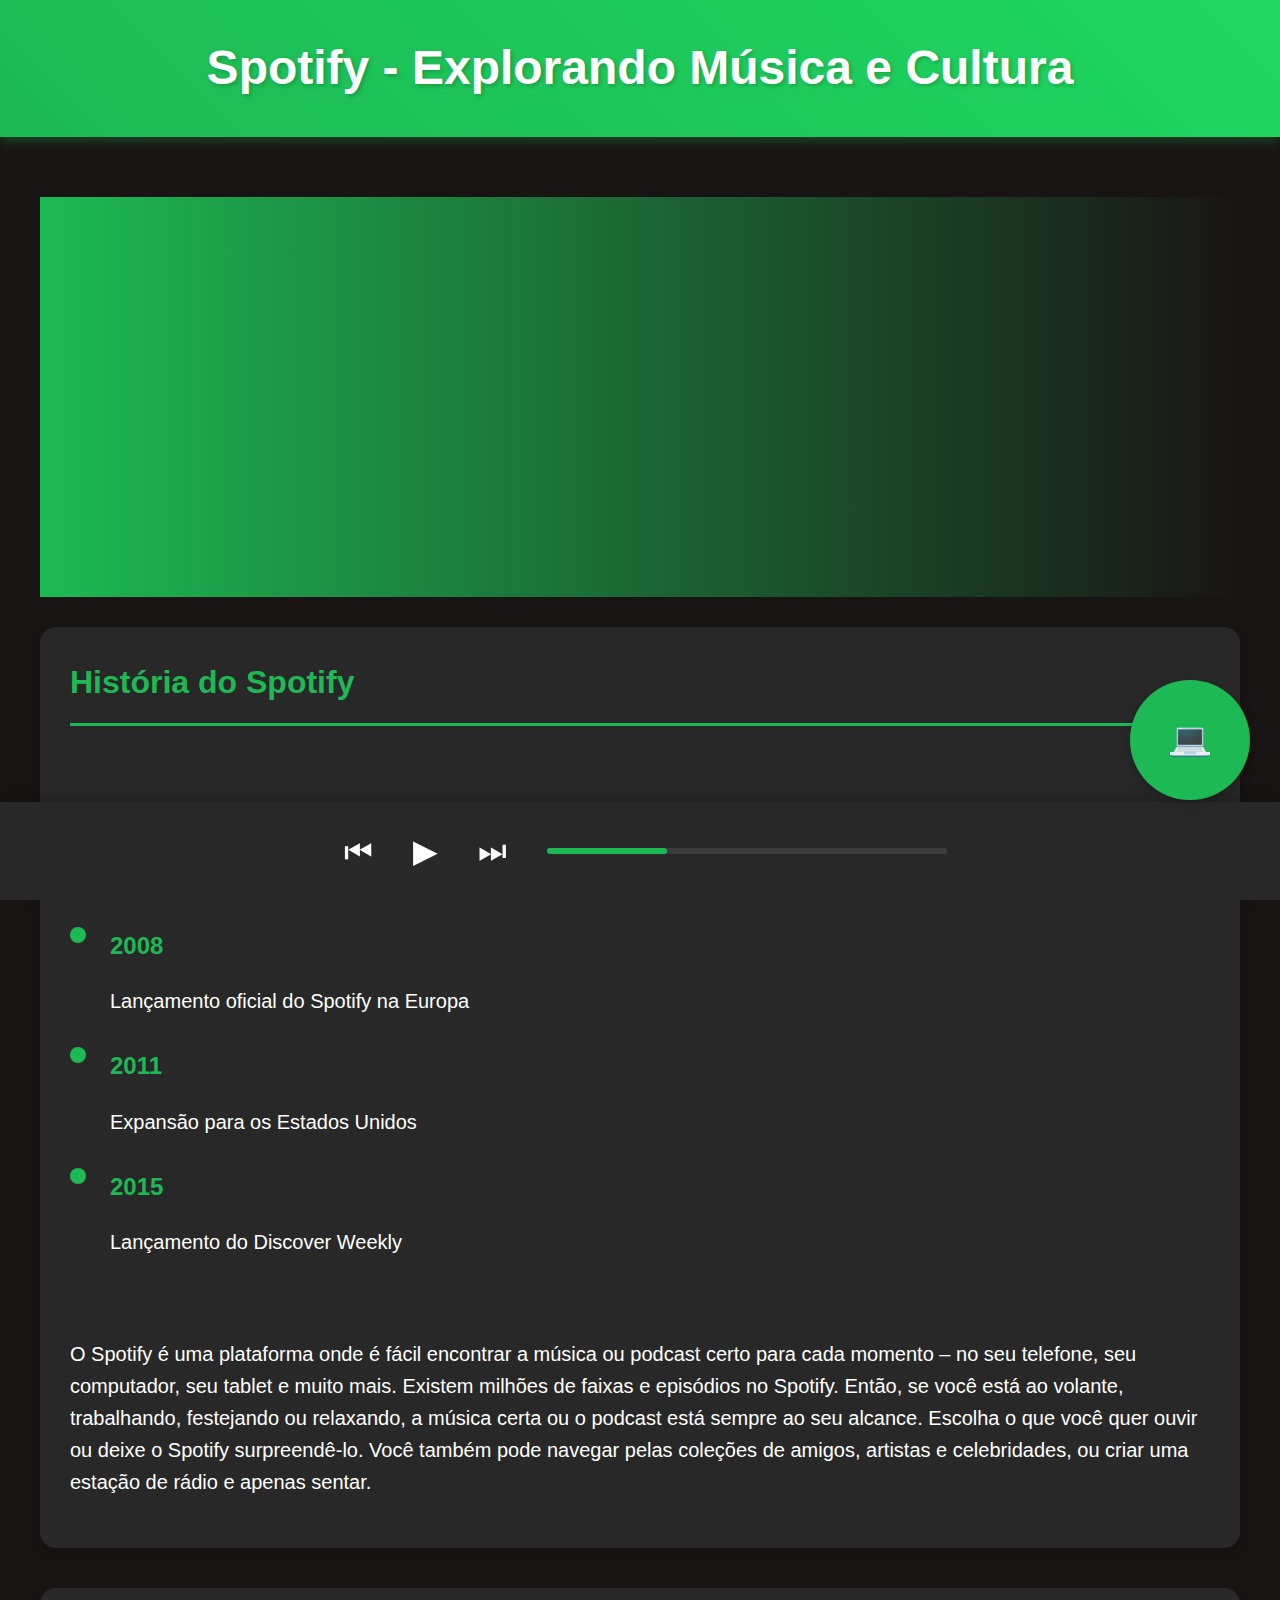
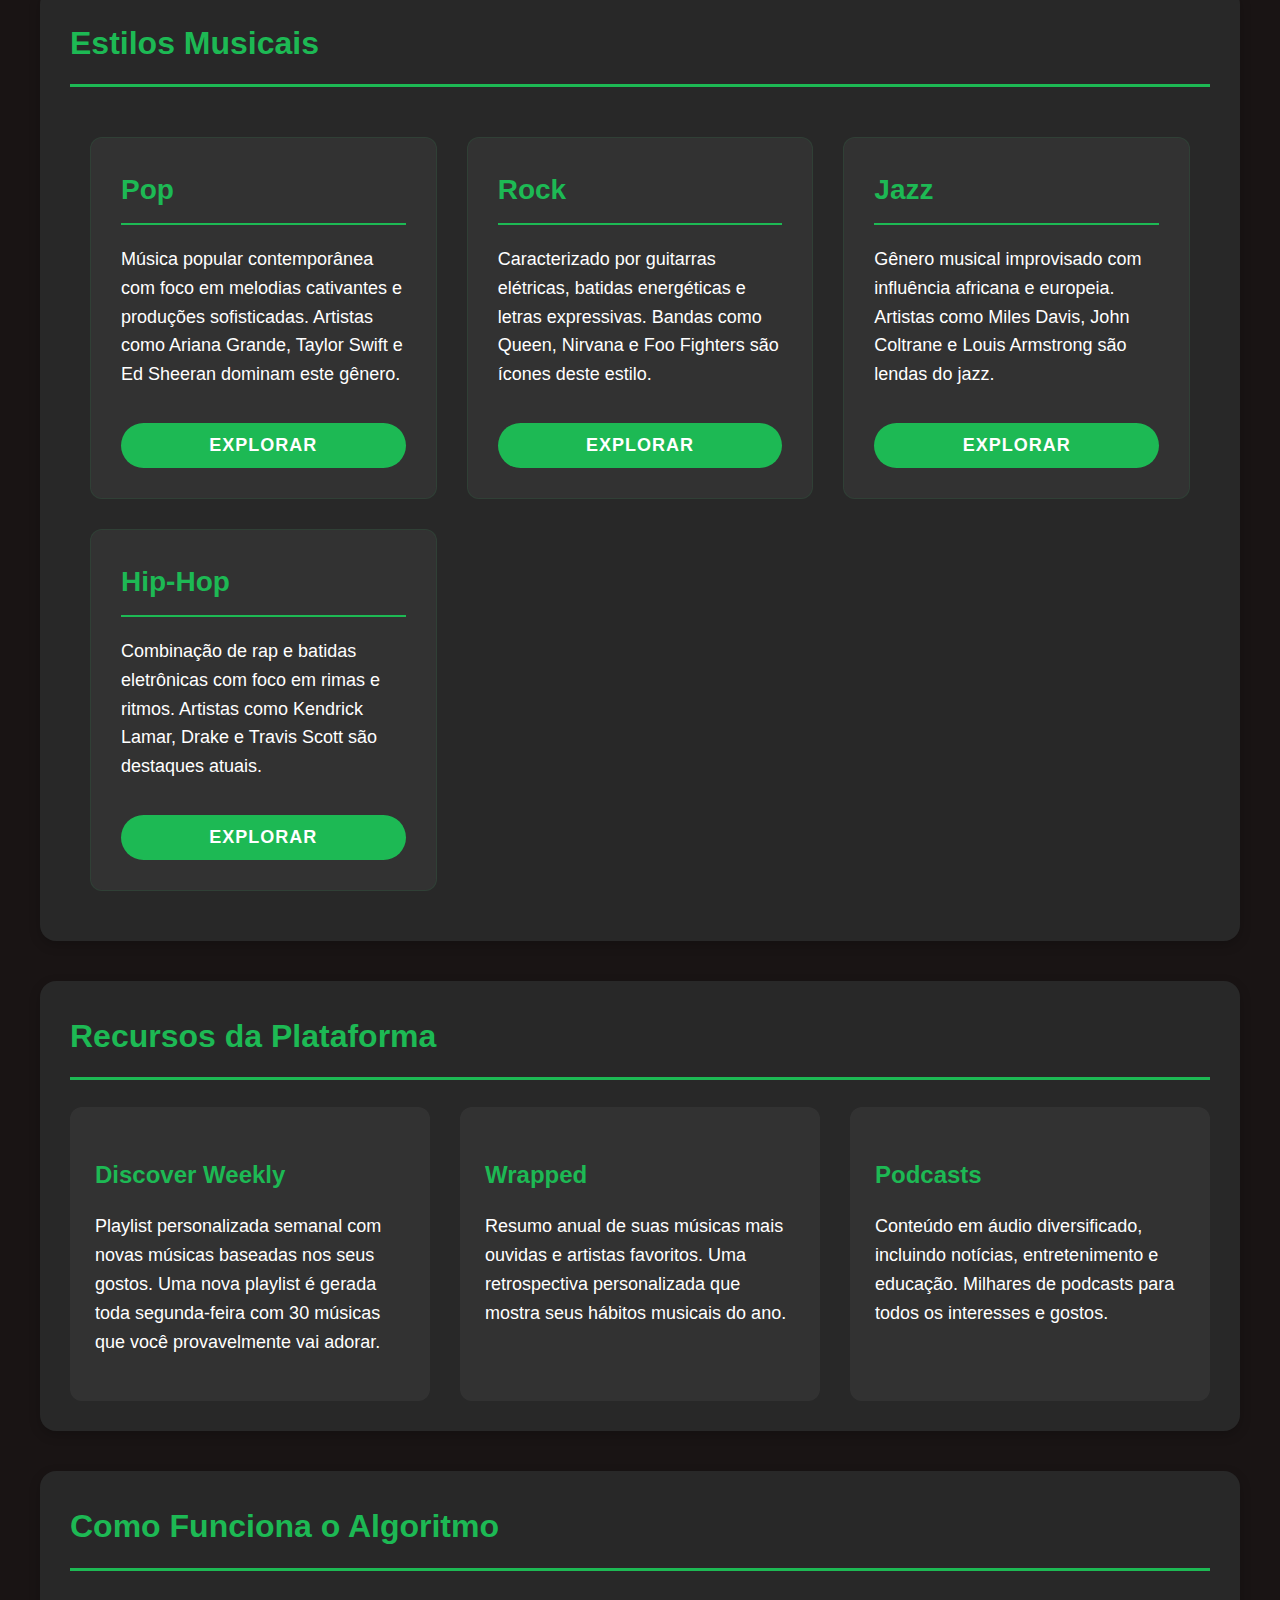
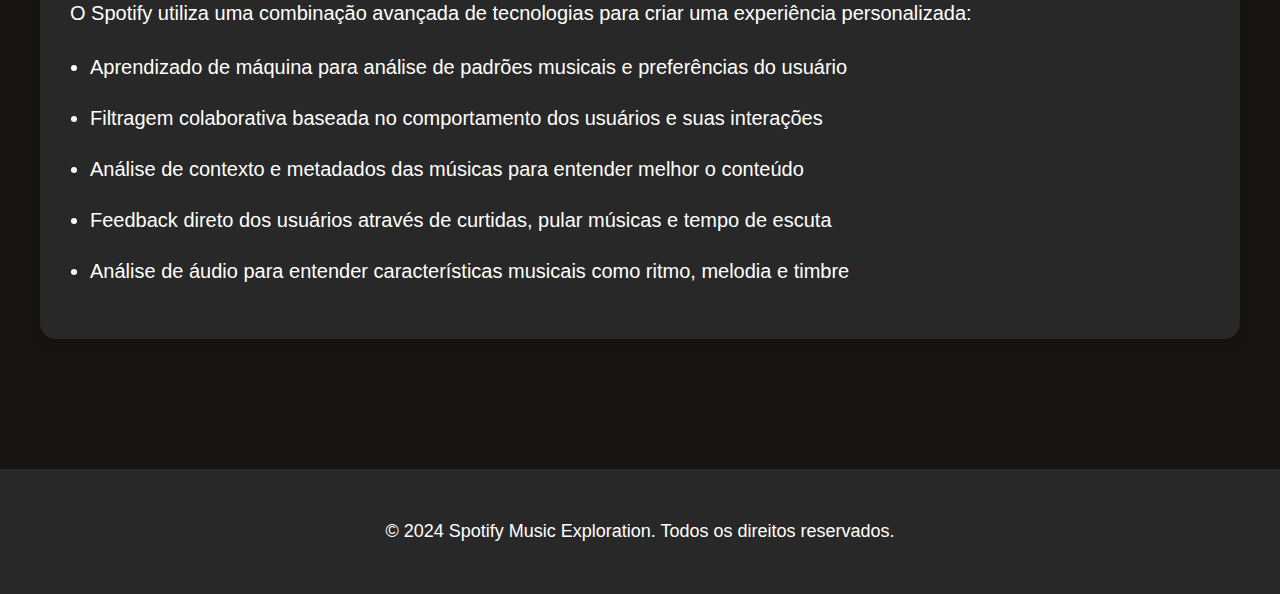
==== index.html @ ec16d07b "I am a music" ====
<!DOCTYPE html>
<html lang="pt">
<head>
    <meta charset="UTF-8">
    <meta name="viewport" content="width=device-width, initial-scale=1.0">
    <title>Spotify</title>
    <style>
        :root {
            --spotify-green: #1DB954;
            --spotify-black: #191414;
            --spotify-white: #FFFFFF;
            --spotify-gray: #282828;
        }

        body {
            font-family: 'Gotham', Arial, sans-serif;
            background-color: var(--spotify-black);
            color: var(--spotify-white);
            margin: 0;
            padding: 0;
            font-size: 18px;
            line-height: 1.6;
        }

        header {
            background: linear-gradient(45deg, var(--spotify-green), #1ed760);
            padding: 30px;
            text-align: center;
            box-shadow: 0 4px 12px rgba(29, 185, 84, 0.3);
        }

        header h1 {
            margin: 0;
            font-size: 48px;
            text-shadow: 2px 2px 4px rgba(0, 0, 0, 0.2);
            font-weight: bold;
        }

        .music-visualizer {
            width: 100%;
            height: 400px;
            background: linear-gradient(90deg, var(--spotify-green), var(--spotify-black));
            margin: 30px 0;
            animation: pulse 1.5s infinite alternate;
            position: relative;
            overflow: hidden;
        }

        .visualizer-bars {
            position: absolute;
            bottom: 0;
            left: 0;
            right: 0;
            height: 100%;
            display: flex;
            justify-content: center;
            align-items: flex-end;
            padding: 20px;
            gap: 6px;
        }

        .bar {
            width: 6px;
            background: var(--spotify-white);
            animation: barAnimation 1s ease-in-out infinite alternate;
        }

        @keyframes barAnimation {
            from { height: 20%; }
            to { height: 100%; }
        }

        @keyframes pulse {
            from { transform: scaleY(1); }
            to { transform: scaleY(1.1); }
        }

        .content {
            max-width: 1200px;
            margin: 0 auto;
            padding: 30px;
        }

        .section {
            background: var(--spotify-gray);
            border-radius: 16px;
            padding: 30px;
            margin-bottom: 40px;
            box-shadow: 0 4px 12px rgba(0, 0, 0, 0.2);
        }

        .section h2 {
            color: var(--spotify-green);
            margin-top: 0;
            border-bottom: 3px solid var(--spotify-green);
            padding-bottom: 15px;
            font-size: 32px;
            font-weight: bold;
        }

        .section p {
            font-size: 20px;
            margin-bottom: 20px;
        }

        .genre-grid {
            display: grid;
            grid-template-columns: repeat(auto-fit, minmax(300px, 1fr));
            gap: 30px;
            margin-top: 30px;
            padding: 20px;
        }

        .genre-card {
            background: rgba(255, 255, 255, 0.05);
            padding: 30px;
            border-radius: 12px;
            transition: all 0.3s ease;
            cursor: pointer;
            display: flex;
            flex-direction: column;
            height: 300px;
            border: 1px solid rgba(29, 185, 84, 0.1);
        }

        .genre-card:hover {
            transform: translateY(-5px);
            background: rgba(29, 185, 84, 0.1);
            border-color: var(--spotify-green);
            box-shadow: 0 8px 24px rgba(29, 185, 84, 0.2);
        }

        .genre-card h3 {
            color: var(--spotify-green);
            margin: 0 0 20px 0;
            font-size: 28px;
            font-weight: bold;
            border-bottom: 2px solid var(--spotify-green);
            padding-bottom: 10px;
        }

        .genre-card p {
            font-size: 18px;
            line-height: 1.6;
            margin: 0 0 20px 0;
            flex-grow: 1;
        }

        .genre-card button {
            background-color: var(--spotify-green);
            color: var(--spotify-white);
            border: none;
            padding: 12px 24px;
            font-size: 18px;
            cursor: pointer;
            border-radius: 25px;
            transition: all 0.3s ease;
            width: 100%;
            text-align: center;
            font-weight: bold;
            text-transform: uppercase;
            letter-spacing: 1px;
        }

        .genre-card button:hover {
            background-color: #1ed760;
            transform: scale(1.05);
        }

        .timeline {
            position: relative;
            padding: 30px 0;
        }

        .timeline-item {
            position: relative;
            padding-left: 40px;
            margin-bottom: 30px;
        }

        .timeline-item::before {
            content: '';
            position: absolute;
            left: 0;
            top: 0;
            width: 16px;
            height: 16px;
            background: var(--spotify-green);
            border-radius: 50%;
        }

        .timeline-item h3 {
            font-size: 24px;
            color: var(--spotify-green);
            margin-bottom: 10px;
        }

        .timeline-item p {
            font-size: 20px;
        }

        .feature-grid {
            display: grid;
            grid-template-columns: repeat(auto-fit, minmax(350px, 1fr));
            gap: 30px;
        }

        .feature-card {
            background: rgba(255, 255, 255, 0.05);
            padding: 25px;
            border-radius: 12px;
            transition: transform 0.3s;
        }

        .feature-card:hover {
            transform: translateY(-5px);
        }

        .feature-card h3 {
            color: var(--spotify-green);
            font-size: 24px;
            margin-bottom: 15px;
        }

        .feature-card p {
            font-size: 18px;
        }

        select, button {
            background-color: var(--spotify-green);
            color: var(--spotify-white);
            border: none;
            padding: 15px 30px;
            font-size: 18px;
            cursor: pointer;
            border-radius: 30px;
            transition: all 0.3s;
        }

        select {
            margin-right: 15px;
        }

        button:hover, select:hover {
            background-color: #1ed760;
            transform: scale(1.05);
        }

        iframe {
            width: 100%;
            height: 600px;
            border: none;
            border-radius: 12px;
            margin-top: 30px;
        }

        footer {
            background-color: var(--spotify-gray);
            color: var(--spotify-white);
            padding: 30px;
            text-align: center;
            margin-top: 60px;
            font-size: 18px;
        }

        .music-player {
            position: fixed;
            bottom: 0;
            left: 0;
            right: 0;
            background: var(--spotify-gray);
            padding: 20px;
            display: flex;
            justify-content: center;
            align-items: center;
            gap: 30px;
            box-shadow: 0 -4px 12px rgba(0, 0, 0, 0.2);
        }

        .player-controls {
            display: flex;
            align-items: center;
            gap: 20px;
        }

        .player-controls button {
            background: none;
            border: none;
            color: var(--spotify-white);
            font-size: 32px;
            cursor: pointer;
            padding: 10px;
        }

        .progress-bar {
            width: 400px;
            height: 6px;
            background: rgba(255, 255, 255, 0.1);
            border-radius: 3px;
            cursor: pointer;
        }

        .progress {
            width: 30%;
            height: 100%;
            background: var(--spotify-green);
            border-radius: 3px;
        }

        ul {
            font-size: 20px;
            line-height: 1.8;
            padding-left: 20px;
        }

        li {
            margin-bottom: 15px;
        }

        .computer-button {
            position: fixed;
            bottom: 100px;
            right: 30px;
            background: var(--spotify-green);
            color: var(--spotify-white);
            border: none;
            padding: 20px;
            font-size: 32px;
            cursor: pointer;
            border-radius: 50%;
            width: 80px;
            height: 80px;
            display: flex;
            align-items: center;
            justify-content: center;
            box-shadow: 0 4px 12px rgba(0, 0, 0, 0.2);
            transition: all 0.3s;
            z-index: 1000;
        }

        .computer-button:hover {
            transform: scale(1.1);
            background: #1ed760;
        }

        .computer-button a {
            color: var(--spotify-white);
            text-decoration: none;
        }
    </style>
</head>
<body>
    <header>
        <h1>Spotify - Explorando Música e Cultura</h1>
    </header>

    <div class="content">
        <div class="music-visualizer">
            <div class="visualizer-bars">
                <div class="bar" style="animation-delay: 0.1s"></div>
                <div class="bar" style="animation-delay: 0.2s"></div>
                <div class="bar" style="animation-delay: 0.3s"></div>
                <div class="bar" style="animation-delay: 0.4s"></div>
                <div class="bar" style="animation-delay: 0.5s"></div>
            </div>
        </div>

        <div class="section">
            <h2>História do Spotify</h2>
            <div class="timeline">
                <div class="timeline-item">
                    <h3>2006</h3>
                    <p>Daniel Ek e Martin Lorentzon fundaram o Spotify em Estocolmo, Suécia</p>
                </div>
                <div class="timeline-item">
                    <h3>2008</h3>
                    <p>Lançamento oficial do Spotify na Europa</p>
                </div>
                <div class="timeline-item">
                    <h3>2011</h3>
                    <p>Expansão para os Estados Unidos</p>
                </div>
                <div class="timeline-item">
                    <h3>2015</h3>
                    <p>Lançamento do Discover Weekly</p>
                </div>
            </div>
            <p> O Spotify é uma plataforma onde é fácil encontrar a música ou podcast certo para cada momento – no seu telefone, seu computador, seu tablet e muito mais. Existem milhões de faixas e episódios no Spotify. Então, se você está ao volante, trabalhando, festejando ou relaxando, a música certa ou o podcast está sempre ao seu alcance. Escolha o que você quer ouvir ou deixe o Spotify surpreendê-lo. Você também pode navegar pelas coleções de amigos, artistas e celebridades, ou criar uma estação de rádio e apenas sentar.</p>
        </div>

        <div class="section">
            <h2>Estilos Musicais</h2>
            <div class="genre-grid">
                <div class="genre-card">
                    <h3>Pop</h3>
                    <p>Música popular contemporânea com foco em melodias cativantes e produções sofisticadas. Artistas como Ariana Grande, Taylor Swift e Ed Sheeran dominam este gênero.</p>
                    <button onclick="showGenreTracks('pop')">Explorar</button>
                </div>
                <div class="genre-card">
                    <h3>Rock</h3>
                    <p>Caracterizado por guitarras elétricas, batidas energéticas e letras expressivas. Bandas como Queen, Nirvana e Foo Fighters são ícones deste estilo.</p>
                    <button onclick="showGenreTracks('rock')">Explorar</button>
                </div>
                <div class="genre-card">
                    <h3>Jazz</h3>
                    <p>Gênero musical improvisado com influência africana e europeia. Artistas como Miles Davis, John Coltrane e Louis Armstrong são lendas do jazz.</p>
                    <button onclick="showGenreTracks('jazz')">Explorar</button>
                </div>
                <div class="genre-card">
                    <h3>Hip-Hop</h3>
                    <p>Combinação de rap e batidas eletrônicas com foco em rimas e ritmos. Artistas como Kendrick Lamar, Drake e Travis Scott são destaques atuais.</p>
                    <button onclick="showGenreTracks('hiphop')">Explorar</button>
                </div>
            </div>
        </div>

        <div class="section">
            <h2>Recursos da Plataforma</h2>
            <div class="feature-grid">
                <div class="feature-card">
                    <h3>Discover Weekly</h3>
                    <p>Playlist personalizada semanal com novas músicas baseadas nos seus gostos. Uma nova playlist é gerada toda segunda-feira com 30 músicas que você provavelmente vai adorar.</p>
                </div>
                <div class="feature-card">
                    <h3>Wrapped</h3>
                    <p>Resumo anual de suas músicas mais ouvidas e artistas favoritos. Uma retrospectiva personalizada que mostra seus hábitos musicais do ano.</p>
                </div>
                <div class="feature-card">
                    <h3>Podcasts</h3>
                    <p>Conteúdo em áudio diversificado, incluindo notícias, entretenimento e educação. Milhares de podcasts para todos os interesses e gostos.</p>
                </div>
            </div>
        </div>

        <div class="section">
            <h2>Como Funciona o Algoritmo</h2>
            <p>O Spotify utiliza uma combinação avançada de tecnologias para criar uma experiência personalizada:</p>
            <ul>
                <li>Aprendizado de máquina para análise de padrões musicais e preferências do usuário</li>
                <li>Filtragem colaborativa baseada no comportamento dos usuários e suas interações</li>
                <li>Análise de contexto e metadados das músicas para entender melhor o conteúdo</li>
                <li>Feedback direto dos usuários através de curtidas, pular músicas e tempo de escuta</li>
                <li>Análise de áudio para entender características musicais como ritmo, melodia e timbre</li>
            </ul>
        </div>
    </div>

    <a href="spotify.html" class="computer-button">
        💻
    </a>

    <div class="music-player">
        <div class="player-controls">
            <button>⏮</button>
            <button>▶</button>
            <button>⏭</button>
        </div>
        <div class="progress-bar">
            <div class="progress"></div>
        </div>
    </div>

    <footer>
        <p>&copy; 2024 Spotify Music Exploration. Todos os direitos reservados.</p>
    </footer>

    <script>
        function showGenreTracks(genre) {
            alert(`Mostrando músicas do gênero ${genre} (Esta é uma simulação interativa)`);
        }

        // Criar barras do visualizador dinamicamente
        const visualizerBars = document.querySelector('.visualizer-bars');
        for (let i = 0; i < 20; i++) {
            const bar = document.createElement('div');
            bar.className = 'bar';
            bar.style.animationDelay = `${i * 0.1}s`;
            visualizerBars.appendChild(bar);
        }
    </script>
</body>
</html>
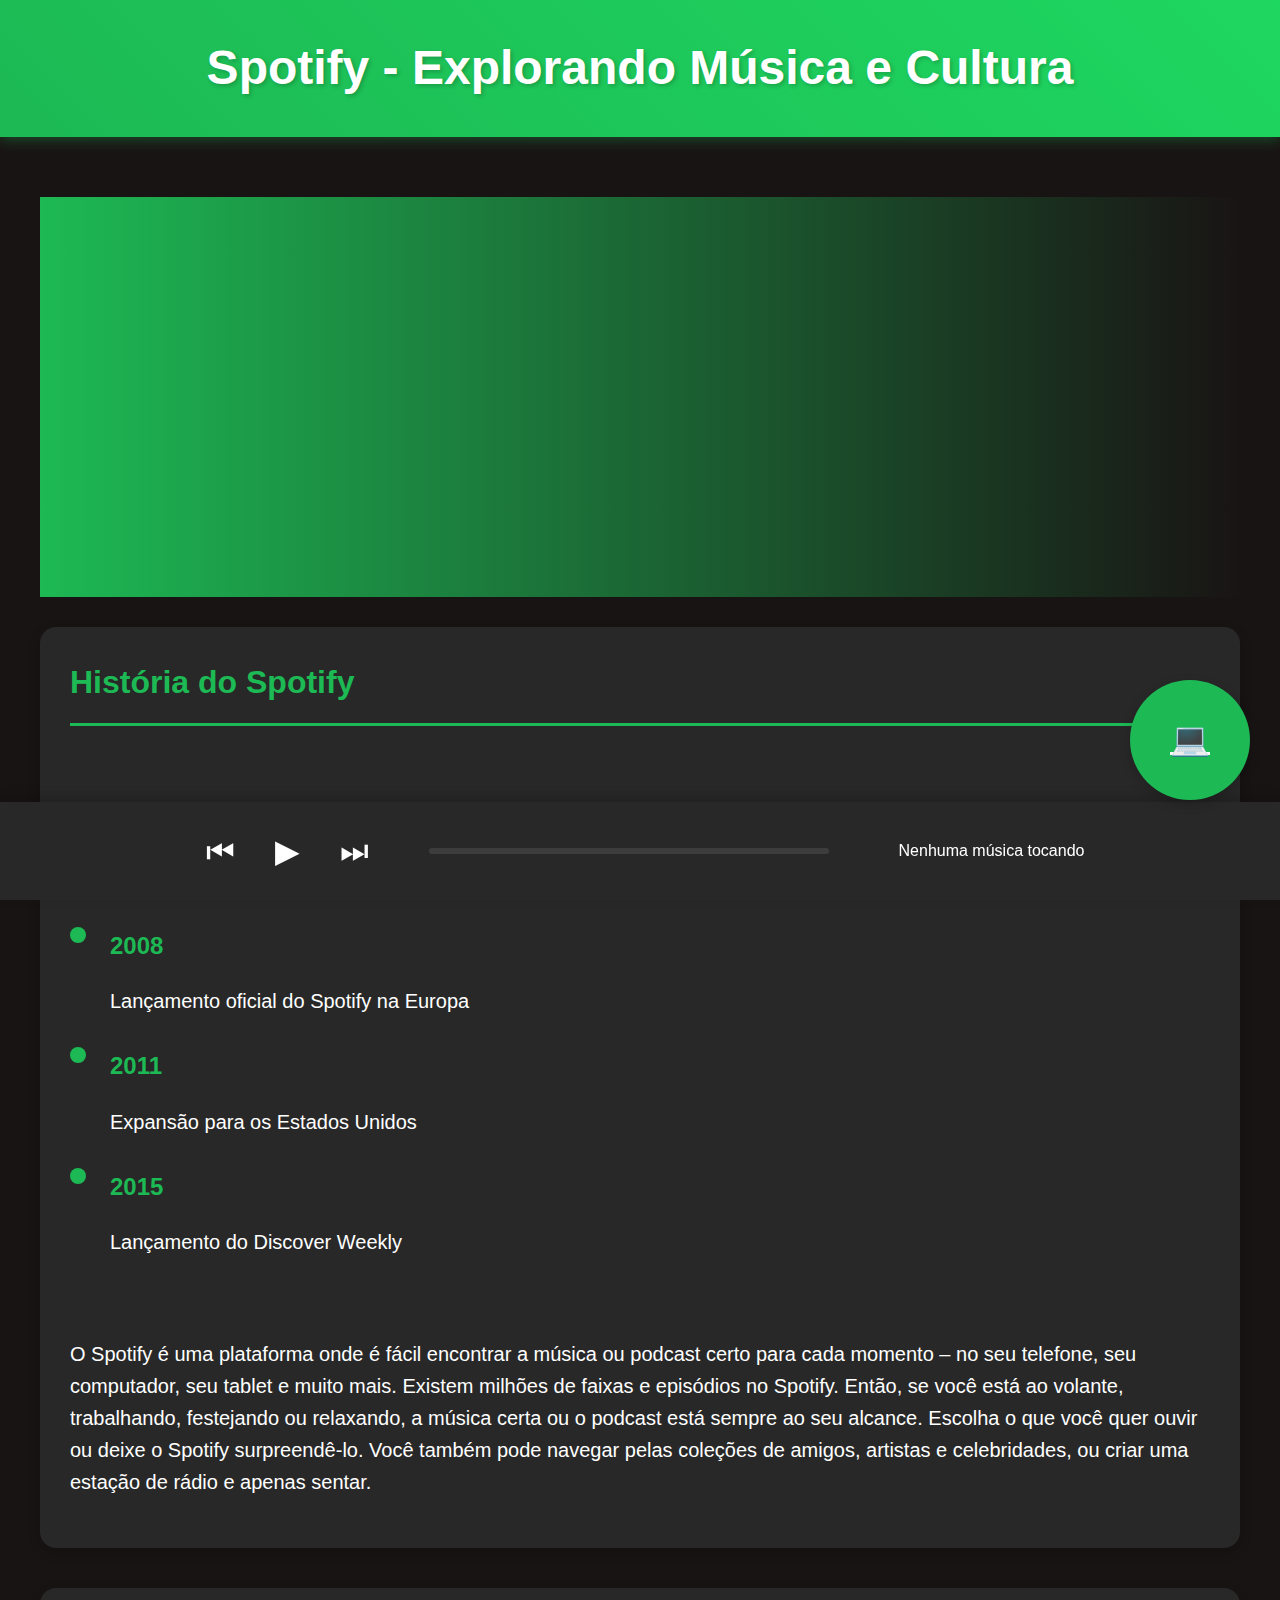
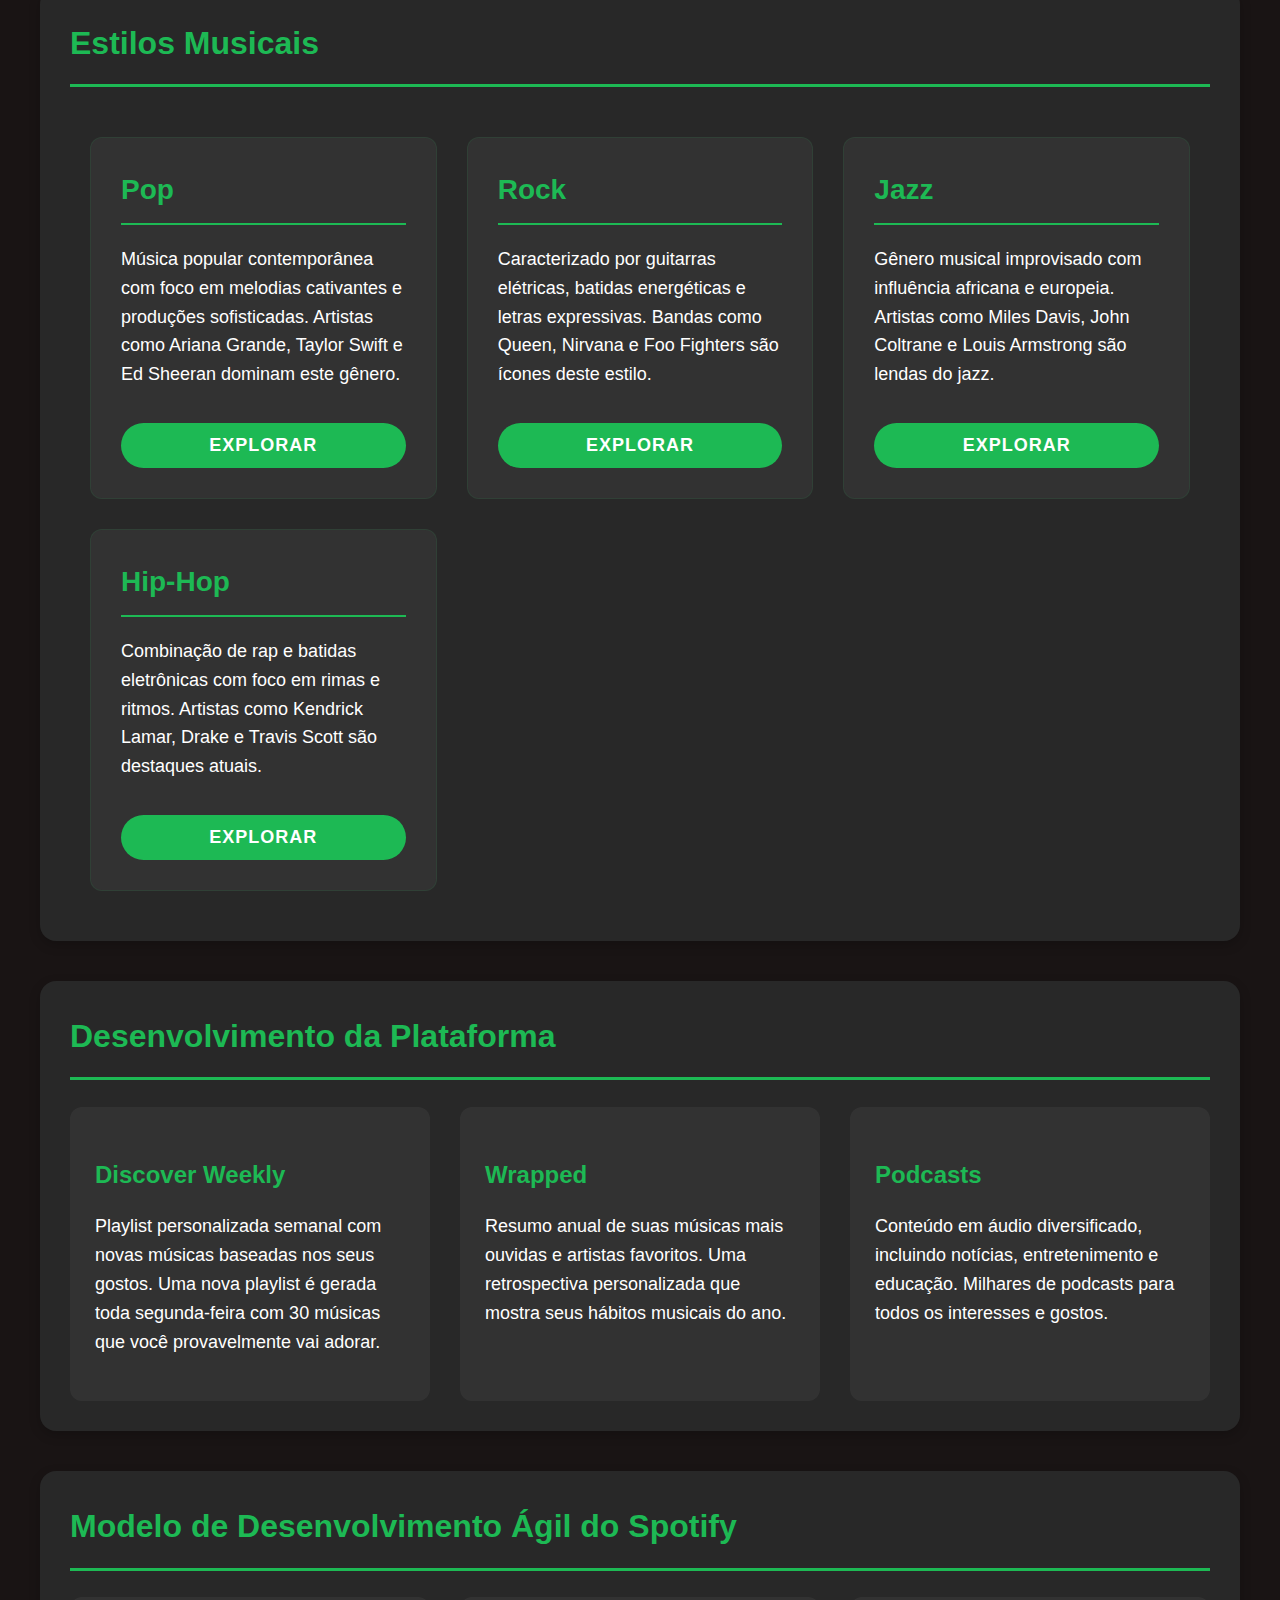
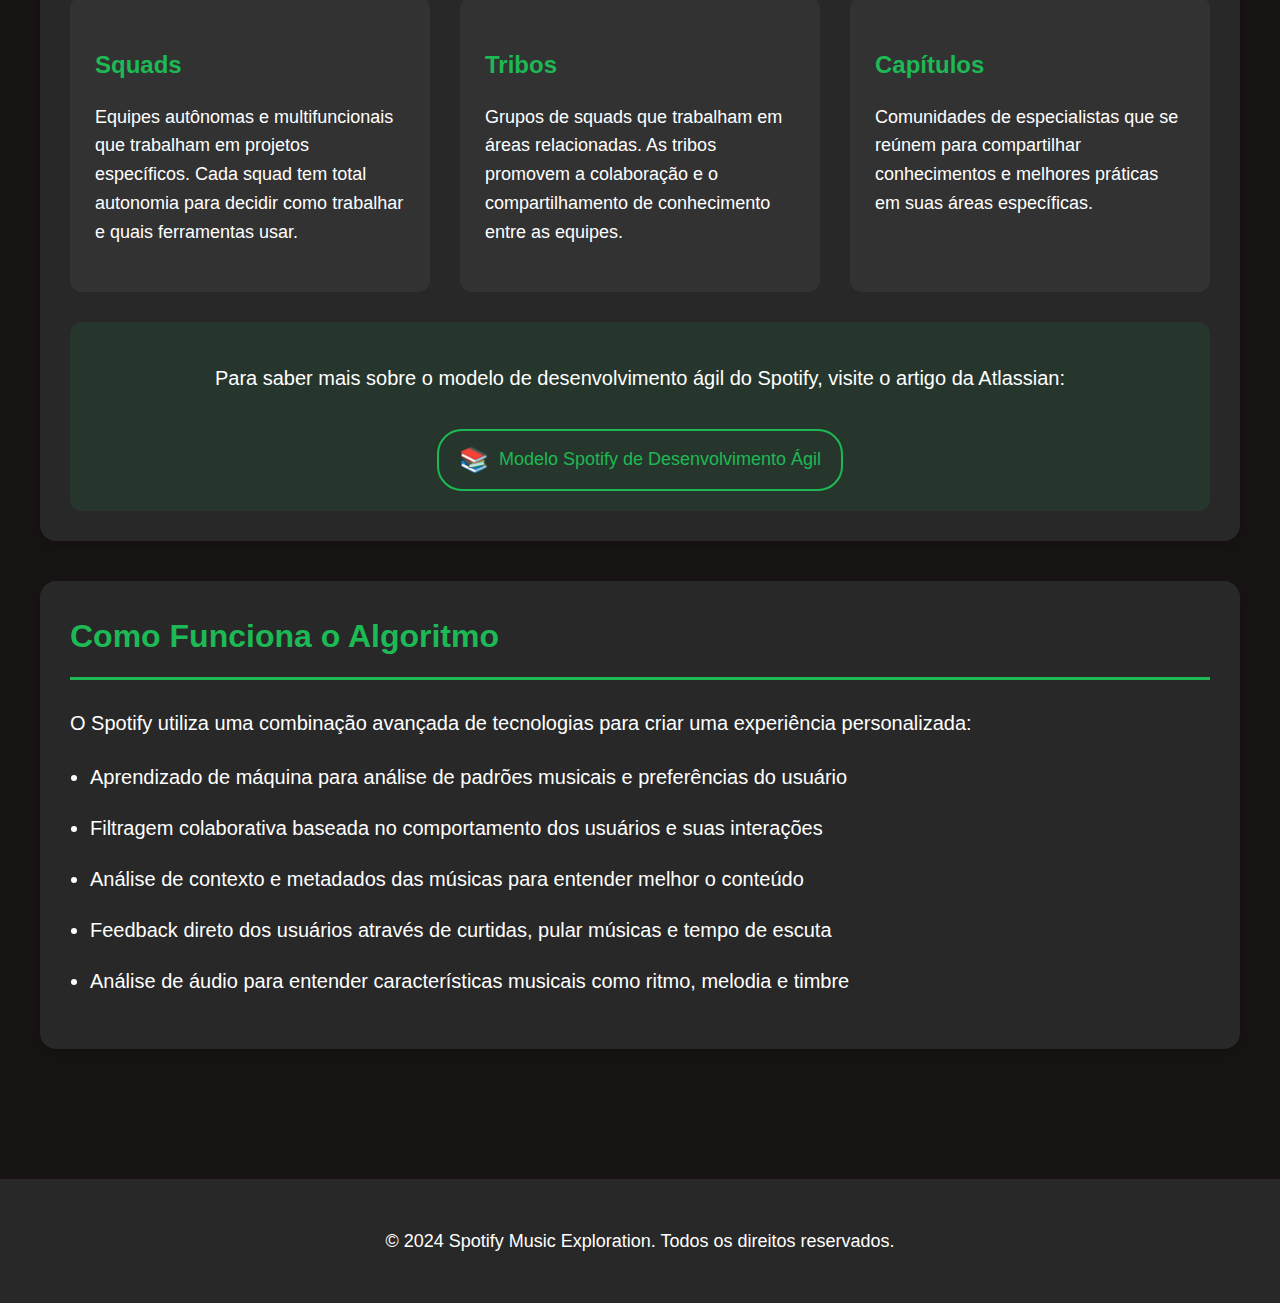
==== commit 86cf880a: "I am music" ====
--- a/index.html
+++ b/index.html
@@ -347,6 +347,38 @@
             color: var(--spotify-white);
             text-decoration: none;
         }
+
+        .agile-reference {
+            margin-top: 30px;
+            padding: 20px;
+            background: rgba(29, 185, 84, 0.1);
+            border-radius: 12px;
+            text-align: center;
+        }
+
+        .reference-link {
+            display: inline-flex;
+            align-items: center;
+            gap: 10px;
+            color: var(--spotify-green);
+            text-decoration: none;
+            font-size: 18px;
+            padding: 10px 20px;
+            border: 2px solid var(--spotify-green);
+            border-radius: 25px;
+            transition: all 0.3s ease;
+            margin-top: 15px;
+        }
+
+        .reference-link:hover {
+            background: var(--spotify-green);
+            color: var(--spotify-white);
+            transform: translateY(-2px);
+        }
+
+        .reference-link span {
+            font-size: 24px;
+        }
     </style>
 </head>
 <body>
@@ -415,7 +447,7 @@
         </div>
 
         <div class="section">
-            <h2>Recursos da Plataforma</h2>
+            <h2>Desenvolvimento da Plataforma</h2>
             <div class="feature-grid">
                 <div class="feature-card">
                     <h3>Discover Weekly</h3>
@@ -429,6 +461,30 @@
                     <h3>Podcasts</h3>
                     <p>Conteúdo em áudio diversificado, incluindo notícias, entretenimento e educação. Milhares de podcasts para todos os interesses e gostos.</p>
                 </div>
+            </div>
+        </div>
+
+        <div class="section">
+            <h2>Modelo de Desenvolvimento Ágil do Spotify</h2>
+            <div class="feature-grid">
+                <div class="feature-card">
+                    <h3>Squads</h3>
+                    <p>Equipes autônomas e multifuncionais que trabalham em projetos específicos. Cada squad tem total autonomia para decidir como trabalhar e quais ferramentas usar.</p>
+                </div>
+                <div class="feature-card">
+                    <h3>Tribos</h3>
+                    <p>Grupos de squads que trabalham em áreas relacionadas. As tribos promovem a colaboração e o compartilhamento de conhecimento entre as equipes.</p>
+                </div>
+                <div class="feature-card">
+                    <h3>Capítulos</h3>
+                    <p>Comunidades de especialistas que se reúnem para compartilhar conhecimentos e melhores práticas em suas áreas específicas.</p>
+                </div>
+            </div>
+            <div class="agile-reference">
+                <p>Para saber mais sobre o modelo de desenvolvimento ágil do Spotify, visite o artigo da Atlassian:</p>
+                <a href="https://www.atlassian.com/br/agile/agile-at-scale/spotify" target="_blank" class="reference-link">
+                    <span>📚</span> Modelo Spotify de Desenvolvimento Ágil
+                </a>
             </div>
         </div>
 
@@ -451,12 +507,15 @@
 
     <div class="music-player">
         <div class="player-controls">
-            <button>⏮</button>
-            <button>▶</button>
-            <button>⏭</button>
-        </div>
-        <div class="progress-bar">
-            <div class="progress"></div>
+            <button onclick="previousTrack()">⏮</button>
+            <button onclick="togglePlay()" id="playButton">▶</button>
+            <button onclick="nextTrack()">⏭</button>
+        </div>
+        <div class="progress-bar" onclick="seekTrack(event)">
+            <div class="progress" id="progressBar"></div>
+        </div>
+        <div class="now-playing" id="nowPlaying">
+            <span>Nenhuma música tocando</span>
         </div>
     </div>
 
@@ -477,6 +536,125 @@
             bar.style.animationDelay = `${i * 0.1}s`;
             visualizerBars.appendChild(bar);
         }
+
+        // Lista de músicas de exemplo
+        const tracks = [
+            {
+                title: "Shape of You - Ed Sheeran",
+                src: "https://www.soundhelix.com/examples/mp3/SoundHelix-Song-1.mp3"
+            },
+            {
+                title: "Blinding Lights - The Weeknd",
+                src: "https://www.soundhelix.com/examples/mp3/SoundHelix-Song-2.mp3"
+            },
+            {
+                title: "Dance Monkey - Tones and I",
+                src: "https://www.soundhelix.com/examples/mp3/SoundHelix-Song-3.mp3"
+            }
+        ];
+
+        let currentTrack = 0;
+        let audio = new Audio();
+        let isPlaying = false;
+        let progressInterval;
+
+        // Função para tocar música aleatória
+        function playRandomTrack() {
+            currentTrack = Math.floor(Math.random() * tracks.length);
+            playTrack();
+        }
+
+        // Função para tocar a música atual
+        function playTrack() {
+            audio.src = tracks[currentTrack].src;
+            audio.play();
+            isPlaying = true;
+            document.getElementById('playButton').textContent = '⏸';
+            document.getElementById('nowPlaying').textContent = `Tocando: ${tracks[currentTrack].title}`;
+            
+            // Atualizar barra de progresso
+            progressInterval = setInterval(updateProgress, 1000);
+        }
+
+        // Função para pausar/retomar
+        function togglePlay() {
+            if (isPlaying) {
+                audio.pause();
+                isPlaying = false;
+                document.getElementById('playButton').textContent = '▶';
+                clearInterval(progressInterval);
+            } else {
+                if (audio.src) {
+                    audio.play();
+                } else {
+                    playRandomTrack();
+                }
+                isPlaying = true;
+                document.getElementById('playButton').textContent = '⏸';
+                progressInterval = setInterval(updateProgress, 1000);
+            }
+        }
+
+        // Função para próxima música
+        function nextTrack() {
+            currentTrack = (currentTrack + 1) % tracks.length;
+            playTrack();
+        }
+
+        // Função para música anterior
+        function previousTrack() {
+            currentTrack = (currentTrack - 1 + tracks.length) % tracks.length;
+            playTrack();
+        }
+
+        // Função para atualizar barra de progresso
+        function updateProgress() {
+            const progress = (audio.currentTime / audio.duration) * 100;
+            document.getElementById('progressBar').style.width = `${progress}%`;
+        }
+
+        // Função para buscar posição na música
+        function seekTrack(event) {
+            const progressBar = document.querySelector('.progress-bar');
+            const clickPosition = event.offsetX / progressBar.offsetWidth;
+            audio.currentTime = clickPosition * audio.duration;
+        }
+
+        // Evento quando a música termina
+        audio.addEventListener('ended', nextTrack);
+
+        // Estilos adicionais para o player
+        const style = document.createElement('style');
+        style.textContent = `
+            .now-playing {
+                color: var(--spotify-white);
+                font-size: 16px;
+                margin-left: 20px;
+                white-space: nowrap;
+                overflow: hidden;
+                text-overflow: ellipsis;
+                max-width: 300px;
+            }
+            
+            .progress-bar {
+                position: relative;
+                width: 400px;
+                height: 6px;
+                background: rgba(255, 255, 255, 0.1);
+                border-radius: 3px;
+                cursor: pointer;
+                margin: 0 20px;
+            }
+            
+            .progress {
+                width: 0%;
+                height: 100%;
+                background: var(--spotify-green);
+                border-radius: 3px;
+                transition: width 0.1s linear;
+            }
+        `;
+        document.head.appendChild(style);
     </script>
 </body>
 </html>
